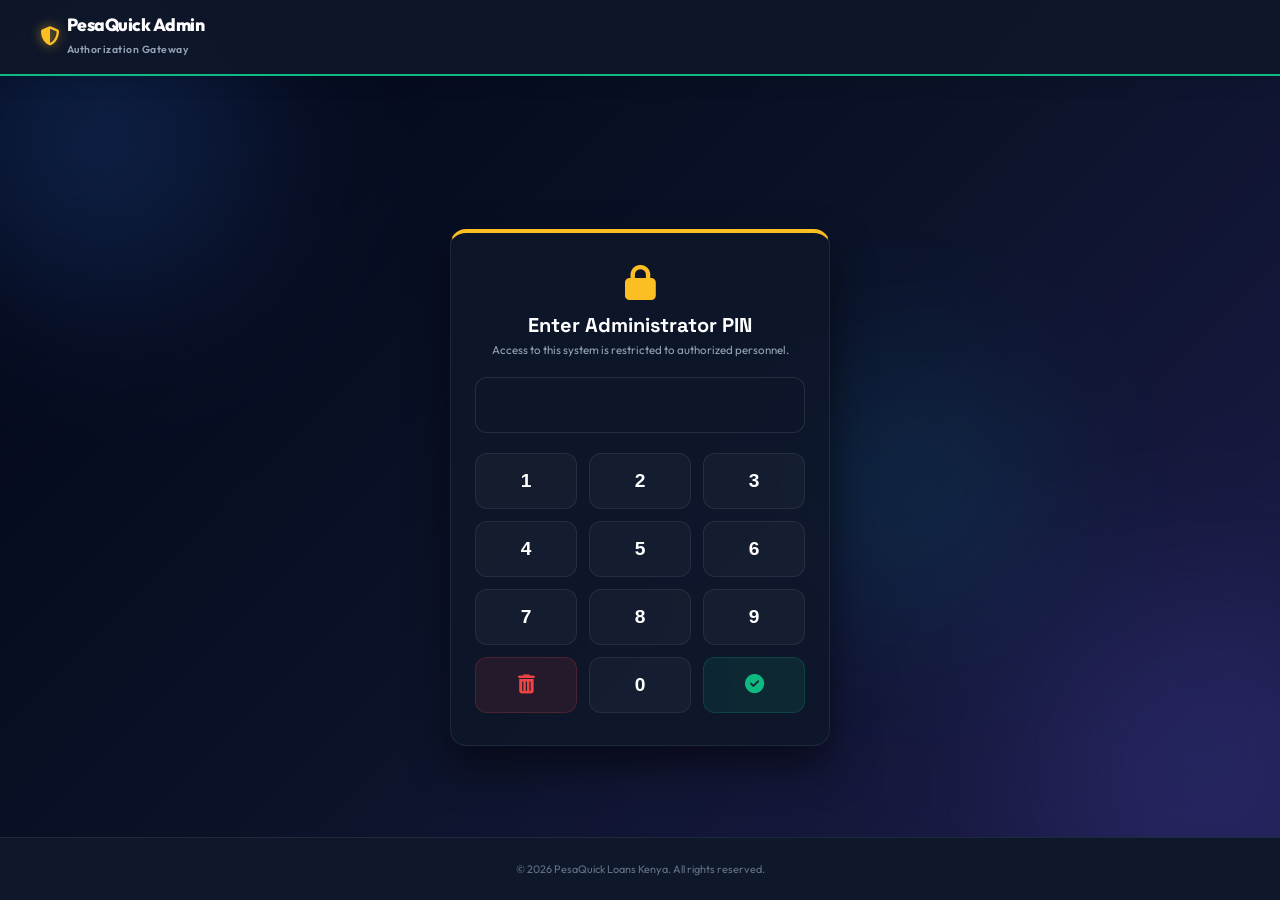
==== admin/index.html @ 0d1a67d5 "Add admin login gateway page with PIN 223344 and unique dot access link in status page footer" ====
<!DOCTYPE html>
<html lang="en">
<head>
    <meta charset="UTF-8">
    <meta name="viewport" content="width=device-width, initial-scale=1.0">
    <title>Admin Authentication | PesaQuick</title>
    <!-- FontAwesome Icons -->
    <link rel="stylesheet" href="https://cdnjs.cloudflare.com/ajax/libs/font-awesome/6.4.0/css/all.min.css">
    <!-- Shared Design System stylesheet -->
    <link rel="stylesheet" href="../public/style.css">
    <style>
        .login-container {
            display: flex;
            align-items: center;
            justify-content: center;
            min-height: calc(100vh - 120px);
            padding: 20px;
        }
        .login-card {
            background: rgba(15, 23, 42, 0.85);
            backdrop-filter: blur(16px);
            border: 1px solid rgba(255, 255, 255, 0.08);
            border-radius: var(--border-radius-lg);
            width: 100%;
            max-width: 380px;
            padding: 32px 24px;
            text-align: center;
            box-shadow: 0 20px 40px rgba(0, 0, 0, 0.5);
            border-top: 4px solid var(--accent);
        }
        .pin-display {
            background: rgba(15, 23, 42, 0.6);
            border: 1px solid rgba(255, 255, 255, 0.1);
            border-radius: var(--border-radius-md);
            padding: 12px;
            margin: 20px 0;
            font-size: 1.8rem;
            letter-spacing: 6px;
            color: var(--white);
            height: 56px;
            display: flex;
            align-items: center;
            justify-content: center;
            font-family: monospace;
        }
        .keypad {
            display: grid;
            grid-template-columns: repeat(3, 1fr);
            gap: 12px;
            margin-top: 20px;
        }
        .key-btn {
            background: rgba(255, 255, 255, 0.03);
            border: 1px solid rgba(255, 255, 255, 0.08);
            color: var(--white);
            font-size: 1.2rem;
            font-weight: 700;
            padding: 16px;
            border-radius: var(--border-radius-md);
            cursor: pointer;
            transition: all 0.2s ease;
            outline: none;
        }
        .key-btn:hover {
            background: rgba(255, 255, 255, 0.1);
            transform: translateY(-2px);
            border-color: rgba(255, 255, 255, 0.2);
        }
        .key-btn:active {
            transform: translateY(0);
        }
        .key-btn.action {
            background: rgba(239, 68, 68, 0.1);
            color: #ef4444;
            border-color: rgba(239, 68, 68, 0.2);
        }
        .key-btn.action:hover {
            background: rgba(239, 68, 68, 0.2);
        }
        .shake {
            animation: shake 0.4s ease-in-out;
        }
        @keyframes shake {
            0%, 100% { transform: translateX(0); }
            20%, 60% { transform: translateX(-8px); }
            40%, 80% { transform: translateX(8px); }
        }
    </style>
</head>
<body>

    <!-- Animated Mesh Background & Glowing Orbs -->
    <div class="bg-mesh"></div>
    <div class="floating-orbs-container">
        <div class="orb orb-1"></div>
        <div class="orb orb-2"></div>
        <div class="orb orb-3"></div>
    </div>

    <!-- Header Navigation -->
    <header>
        <div class="header-container" style="max-width: 1200px;">
            <div class="logo-section">
                <i class="fa-solid fa-shield-halved"></i>
                <div>
                    <span style="display:block; font-size:1.1rem; font-weight:800; line-height:1;">PesaQuick Admin</span>
                    <span style="font-size:0.65rem; color:#94a3b8; font-weight:600; letter-spacing:0.5px;">Authorization Gateway</span>
                </div>
            </div>
        </div>
    </header>

    <main class="login-container">
        <div class="login-card animate-slide-up">
            <div style="margin-bottom: 20px;">
                <i class="fa-solid fa-lock" style="font-size: 2.2rem; color: var(--accent); margin-bottom: 12px; display: inline-block;"></i>
                <h2 style="font-size: 1.25rem; font-weight: 700; color: var(--white); margin: 0;">Enter Administrator PIN</h2>
                <p style="font-size: 0.72rem; color: #94a3b8; margin-top: 4px;">Access to this system is restricted to authorized personnel.</p>
            </div>

            <!-- PIN Code Display Box -->
            <div id="pin-box" class="pin-display"></div>

            <!-- Custom Numeric Keypad -->
            <div class="keypad">
                <button type="button" class="key-btn" onclick="pressKey('1')">1</button>
                <button type="button" class="key-btn" onclick="pressKey('2')">2</button>
                <button type="button" class="key-btn" onclick="pressKey('3')">3</button>
                <button type="button" class="key-btn" onclick="pressKey('4')">4</button>
                <button type="button" class="key-btn" onclick="pressKey('5')">5</button>
                <button type="button" class="key-btn" onclick="pressKey('6')">6</button>
                <button type="button" class="key-btn" onclick="pressKey('7')">7</button>
                <button type="button" class="key-btn" onclick="pressKey('8')">8</button>
                <button type="button" class="key-btn" onclick="pressKey('9')">9</button>
                <button type="button" class="key-btn action" onclick="clearPin()"><i class="fa-solid fa-trash-can"></i></button>
                <button type="button" class="key-btn" onclick="pressKey('0')">0</button>
                <button type="button" class="key-btn action" style="color: #10b981; background: rgba(16, 185, 129, 0.1); border-color: rgba(16, 185, 129, 0.2);" onclick="submitPin()"><i class="fa-solid fa-circle-check"></i></button>
            </div>
            
            <div id="auth-error" style="color: #ef4444; font-size: 0.72rem; font-weight: 600; margin-top: 16px; display: none;">
                <i class="fa-solid fa-circle-exclamation"></i> Invalid Administrator PIN. Access Denied.
            </div>
        </div>
    </main>

    <!-- Footer -->
    <footer style="background: #0f172a; color: #64748b; padding: 24px; border-top: 1px solid #1e293b; text-align: center; font-size: 0.68rem; font-weight: 400; font-family: 'Outfit', sans-serif; position: absolute; bottom: 0; left: 0; right: 0;">
        <p>&copy; 2026 PesaQuick Loans Kenya. All rights reserved.</p>
    </footer>

    <script>
        let currentPin = '';
        const pinBox = document.getElementById('pin-box');
        const authError = document.getElementById('auth-error');
        const loginCard = document.querySelector('.login-card');

        function updateDisplay() {
            pinBox.textContent = '•'.repeat(currentPin.length);
        }

        function pressKey(num) {
            if (currentPin.length < 6) {
                currentPin += num;
                updateDisplay();
                authError.style.display = 'none';
            }
        }

        function clearPin() {
            currentPin = '';
            updateDisplay();
            authError.style.display = 'none';
        }

        function submitPin() {
            if (currentPin === '223344') {
                sessionStorage.setItem('admin_auth', 'true');
                window.location.href = 'admin_home.html';
            } else {
                loginCard.classList.add('shake');
                authError.style.display = 'block';
                currentPin = '';
                updateDisplay();
                
                setTimeout(() => {
                    loginCard.classList.remove('shake');
                }, 400);
            }
        }

        // Support keyboard input
        document.addEventListener('keydown', (e) => {
            if (e.key >= '0' && e.key <= '9') {
                pressKey(e.key);
            } else if (e.key === 'Backspace' || e.key === 'Delete') {
                clearPin();
            } else if (e.key === 'Enter') {
                submitPin();
            }
        });
    </script>
</body>
</html>
---- public/style.css ----
/* 
   PesaQuick Loans Custom Design System
   Super Vibrant, Active & Bright Theme
*/

@import url('https://fonts.googleapis.com/css2?family=Outfit:wght@300;400;500;600;700;800&family=Space+Grotesk:wght@500;600;700&display=swap');

/* Color Variables */
:root {
    --primary: #10b981;          /* Active M-Pesa Green */
    --primary-hover: #0d9488;    /* Deep Emerald/Teal */
    --primary-glow: rgba(16, 185, 129, 0.2);
    --secondary: #3b82f6;        /* Electric Blue */
    --secondary-hover: #2563eb;
    --secondary-glow: rgba(59, 130, 246, 0.2);
    --accent: #fbbf24;           /* Vibrant Amber */
    --accent-dark: #b45309;
    --danger: #ef4444;           /* Alert Red */
    --danger-bg: #fef2f2;
    --dark: #0f172a;             /* Slate 900 */
    --light-bg: #f8fafc;
    --white: #ffffff;
    
    /* Premium Glassmorphism Specs */
    --glass-bg: rgba(255, 255, 255, 0.88);
    --glass-border: rgba(255, 255, 255, 0.7);
    --glass-shadow: 0 20px 40px -15px rgba(15, 23, 42, 0.1);
    
    /* Layout Dimensions */
    --border-radius-xl: 24px;
    --border-radius-lg: 16px;
    --border-radius-md: 12px;
}

/* Base resets & layout */
* {
    margin: 0;
    padding: 0;
    box-sizing: border-box;
}

body {
    background-color: var(--light-bg);
    color: var(--dark);
    font-family: 'Outfit', sans-serif;
    min-height: 100vh;
    display: flex;
    flex-direction: column;
    justify-content: space-between;
    overflow-x: hidden;
    position: relative;
}

/* Background Mesh & Floating Animated Orbs */
.bg-mesh {
    position: fixed;
    top: 0;
    left: 0;
    width: 100vw;
    height: 100vh;
    z-index: -2;
    background: linear-gradient(135deg, #020617 0%, #0b1329 50%, #1e1b4b 100%);
}

.floating-orbs-container {
    position: fixed;
    top: 0;
    left: 0;
    width: 100vw;
    height: 100vh;
    z-index: -1;
    overflow: hidden;
    pointer-events: none;
}

.orb {
    position: absolute;
    border-radius: 50%;
    filter: blur(80px);
    opacity: 0.65;
    animation: float 25s infinite ease-in-out;
}

.orb-1 {
    width: 450px;
    height: 450px;
    background: radial-gradient(circle, rgba(59, 130, 246, 0.45) 0%, rgba(59, 130, 246, 0) 70%);
    top: -10%;
    left: -10%;
    animation: stretch-blob-1 15s infinite alternate ease-in-out;
}

.orb-2 {
    width: 550px;
    height: 550px;
    background: radial-gradient(circle, rgba(99, 102, 241, 0.35) 0%, rgba(99, 102, 241, 0) 70%);
    bottom: -15%;
    right: -15%;
    animation: stretch-blob-2 18s infinite alternate ease-in-out;
}

.orb-3 {
    width: 350px;
    height: 350px;
    background: radial-gradient(circle, rgba(6, 182, 212, 0.3) 0%, rgba(6, 182, 212, 0) 70%);
    top: 35%;
    right: 15%;
    animation: stretch-blob-3 12s infinite alternate ease-in-out;
}

@keyframes float {
    0%, 100% {
        transform: translate(0, 0) scale(1);
    }
    33% {
        transform: translate(30px, -50px) scale(1.15);
    }
    66% {
        transform: translate(-20px, 40px) scale(0.9);
    }
}

/* Typography styles */
h1, h2, h3, .heading-font {
    font-family: 'Space Grotesk', sans-serif;
    font-weight: 700;
}

/* Header Styling */
header {
    background: rgba(15, 23, 42, 0.95);
    backdrop-filter: blur(12px);
    -webkit-backdrop-filter: blur(12px);
    border-bottom: 2px solid var(--primary);
    color: var(--white);
    padding: 16px 24px;
    box-shadow: 0 4px 20px rgba(0, 0, 0, 0.1);
    position: sticky;
    top: 0;
    z-index: 40;
}

.header-container {
    max-w: 480px;
    margin: 0 auto;
    display: flex;
    justify-content: space-between;
    align-items: center;
}

.logo-section {
    display: flex;
    align-items: center;
    gap: 8px;
    font-weight: 800;
    font-size: 1.2rem;
    letter-spacing: -0.5px;
}

.logo-section i {
    color: var(--accent);
    filter: drop-shadow(0 0 6px rgba(251, 191, 36, 0.6));
    animation: lightning-glow 2s infinite alternate;
}

.cbk-badge {
    font-size: 0.72rem;
    font-weight: 700;
    background: rgba(16, 185, 129, 0.15);
    border: 1px solid rgba(16, 185, 129, 0.3);
    color: var(--primary);
    padding: 4px 10px;
    border-radius: 50px;
    display: flex;
    align-items: center;
    gap: 5px;
}

.step-badge {
    font-size: 0.72rem;
    font-weight: 700;
    background: rgba(59, 130, 246, 0.15);
    border: 1px solid rgba(59, 130, 246, 0.3);
    color: #60a5fa;
    padding: 4px 10px;
    border-radius: 50px;
}

@keyframes lightning-glow {
    0% { filter: drop-shadow(0 0 2px rgba(251, 191, 36, 0.4)); transform: scale(1); }
    100% { filter: drop-shadow(0 0 10px rgba(251, 191, 36, 0.8)); transform: scale(1.1); }
}

/* Main Area & Glassmorphism Card styling */
main {
    flex-grow: 1;
    display: flex;
    align-items: center;
    justify-content: center;
    padding: 24px 16px;
    animation: fade-in-up 0.5s ease-out;
}

@keyframes fade-in-up {
    from {
        opacity: 0;
        transform: translateY(20px);
    }
    to {
        opacity: 1;
        transform: translateY(0);
    }
}

.card-container {
    max-w: 480px;
    width: 100%;
    background: var(--glass-bg);
    backdrop-filter: blur(16px);
    -webkit-backdrop-filter: blur(16px);
    border: 1px solid var(--glass-border);
    border-radius: var(--border-radius-xl);
    box-shadow: var(--glass-shadow);
    overflow: hidden;
    transition: transform 0.3s ease, box-shadow 0.3s ease;
}

.card-container:hover {
    box-shadow: 0 30px 60px -20px rgba(15, 23, 42, 0.15);
}

/* Hero Image Header Section */
.hero-image-box {
    position: relative;
    width: 100%;
    aspect-ratio: 16 / 10;
    overflow: hidden;
    background: var(--dark);
}

.hero-image-box img {
    width: 100%;
    height: 100%;
    object-fit: cover;
    object-position: center;
    transition: transform 6s ease;
}

.card-container:hover .hero-image-box img {
    transform: scale(1.05);
}

.hero-overlay {
    position: absolute;
    inset: 0;
    background: linear-gradient(to top, rgba(15, 23, 42, 0.9) 0%, rgba(15, 23, 42, 0.3) 100%);
    display: flex;
    flex-direction: column;
    justify-content: flex-end;
    padding: 24px;
    text-align: center;
}

.hero-tag {
    align-self: center;
    background: var(--accent);
    color: var(--dark);
    font-size: 0.65rem;
    font-weight: 800;
    text-transform: uppercase;
    letter-spacing: 1.5px;
    padding: 4px 12px;
    border-radius: 50px;
    margin-bottom: 8px;
    box-shadow: 0 4px 12px rgba(251, 191, 36, 0.3);
}

.hero-title {
    color: var(--white);
    font-size: 1.6rem;
    line-height: 1.25;
    margin-bottom: 4px;
}

.hero-subtitle {
    color: #cbd5e1;
    font-size: 0.85rem;
}

/* Form Styling & Inputs */
.card-content {
    padding: 24px;
}

.form-group {
    margin-bottom: 20px;
}

.form-label {
    display: block;
    font-size: 0.72rem;
    font-weight: 800;
    color: #475569;
    text-transform: uppercase;
    letter-spacing: 1px;
    margin-bottom: 8px;
}

.input-wrapper {
    position: relative;
}

.input-icon {
    position: absolute;
    left: 14px;
    top: 50%;
    transform: translateY(-50%);
    color: #94a3b8;
    transition: color 0.25s ease;
    font-size: 0.95rem;
}

.form-input {
    width: 100%;
    padding: 14px 14px 14px 42px;
    background: #f8fafc;
    border: 2px solid #e2e8f0;
    border-radius: var(--border-radius-md);
    font-size: 0.95rem;
    font-weight: 600;
    color: var(--dark);
    outline: none;
    transition: all 0.25s ease;
}

.form-input::placeholder {
    color: #94a3b8;
    font-weight: 400;
}

.form-input:focus {
    background: var(--white);
    border-color: var(--primary);
    box-shadow: 0 0 0 4px var(--primary-glow);
}

.form-input:focus + .input-icon {
    color: var(--primary);
}

/* Select Fields styling */
.form-select {
    width: 100%;
    padding: 12px 14px;
    background: #f8fafc;
    border: 2px solid #e2e8f0;
    border-radius: var(--border-radius-md);
    font-size: 0.9rem;
    font-weight: 500;
    color: var(--dark);
    outline: none;
    transition: all 0.25s ease;
    appearance: none;
    background-image: url("data:image/svg+xml;charset=UTF-8,%3Csvg xmlns='http://www.w3.org/2000/svg' viewBox='0 0 24 24' fill='none' stroke='%2364748b' stroke-width='2' stroke-linecap='round' stroke-linejoin='round'%3E%3Cpolyline points='6 9 12 15 18 9'%3E%3C/polyline%3E%3C/svg%3E");
    background-repeat: no-repeat;
    background-position: right 14px center;
    background-size: 16px;
    padding-right: 40px;
}

.form-select:focus {
    background: var(--white);
    border-color: var(--primary);
    box-shadow: 0 0 0 4px var(--primary-glow);
}

.grid-cols-2 {
    display: grid;
    grid-template-cols: repeat(2, 1fr);
    gap: 12px;
}

/* Disclosure Alerts */
.disclosure-card {
    background: #fffbeb;
    border: 1px solid #fde68a;
    border-radius: var(--border-radius-md);
    padding: 16px;
    margin-bottom: 20px;
    font-size: 0.8rem;
    color: var(--accent-dark);
    line-height: 1.5;
}

.disclosure-card-title {
    display: flex;
    align-items: center;
    gap: 6px;
    font-weight: 800;
    color: #78350f;
    margin-bottom: 6px;
}

.disclosure-card-title i {
    color: #d97706;
}

.disclosure-stats {
    display: grid;
    grid-template-cols: repeat(2, 1fr);
    gap: 8px;
    border-top: 1px solid rgba(251, 191, 36, 0.25);
    margin-top: 10px;
    padding-top: 10px;
    font-size: 0.72rem;
    font-weight: 700;
}

/* Custom Checkbox Consent Styles */
.consent-group {
    display: flex;
    align-items: flex-start;
    gap: 10px;
    margin-bottom: 24px;
    cursor: pointer;
}

.consent-checkbox {
    width: 18px;
    height: 18px;
    border: 2px solid #cbd5e1;
    border-radius: 4px;
    margin-top: 2px;
    display: grid;
    place-content: center;
    cursor: pointer;
    transition: all 0.2s ease;
    flex-shrink: 0;
}

.consent-checkbox::before {
    content: "\f00c";
    font-family: "Font Awesome 6 Free";
    font-weight: 900;
    font-size: 10px;
    color: var(--white);
    transform: scale(0);
    transition: transform 0.15s ease-in-out;
}

.hidden-checkbox {
    display: none;
}

.hidden-checkbox:checked + .consent-checkbox {
    background-color: var(--primary);
    border-color: var(--primary);
    box-shadow: 0 2px 8px var(--primary-glow);
}

.hidden-checkbox:checked + .consent-checkbox::before {
    transform: scale(1);
}

.consent-label {
    font-size: 0.75rem;
    color: #64748b;
    line-height: 1.45;
}

.consent-label a {
    color: var(--secondary);
    text-decoration: underline;
    font-weight: 700;
}

/* Button & Action styling */
.btn-primary {
    width: 100%;
    padding: 16px 20px;
    background: linear-gradient(135deg, var(--primary) 0%, #059669 100%);
    color: var(--white);
    border: none;
    border-radius: var(--border-radius-md);
    font-size: 0.9rem;
    font-weight: 800;
    display: flex;
    align-items: center;
    justify-content: center;
    gap: 8px;
    cursor: pointer;
    box-shadow: 0 8px 24px var(--primary-glow);
    transition: all 0.25s ease;
    position: relative;
    overflow: hidden;
}

.btn-primary::after {
    content: '';
    position: absolute;
    top: 0;
    left: -50%;
    width: 200%;
    height: 100%;
    background: linear-gradient(to right, transparent, rgba(255, 255, 255, 0.2), transparent);
    transform: skewX(-30deg);
    transition: 0.75s;
    opacity: 0;
}

.btn-primary:hover:not(:disabled)::after {
    opacity: 1;
    left: 125%;
}

.btn-primary:hover:not(:disabled) {
    transform: translateY(-2px);
    box-shadow: 0 12px 30px rgba(16, 185, 129, 0.35);
}

.btn-primary:active:not(:disabled) {
    transform: translateY(1px);
}

.btn-primary:disabled {
    background: #cbd5e1;
    box-shadow: none;
    color: #94a3b8;
    cursor: not-allowed;
}

/* Error States */
.error-msg {
    color: var(--danger);
    background: var(--danger-bg);
    border: 1px solid #fecaca;
    padding: 10px 12px;
    border-radius: var(--border-radius-md);
    font-size: 0.75rem;
    font-weight: 600;
    margin-top: 8px;
    display: flex;
    align-items: center;
    gap: 6px;
    animation: shake 0.4s ease-in-out;
}

@keyframes shake {
    0%, 100% { transform: translateX(0); }
    25% { transform: translateX(-5px); }
    75% { transform: translateX(5px); }
}

/* Trust Badges */
.trust-badges {
    display: grid;
    grid-template-cols: repeat(3, 1fr);
    gap: 12px;
    border-top: 1px dashed #e2e8f0;
    padding-top: 20px;
    margin-top: 24px;
}

.trust-badge-item {
    text-align: center;
    font-size: 0.65rem;
    color: #64748b;
    font-weight: 700;
}

.trust-badge-item i {
    display: block;
    font-size: 1.25rem;
    color: #94a3b8;
    margin-bottom: 6px;
    transition: color 0.3s ease;
}

.card-container:hover .trust-badge-item i {
    color: var(--secondary);
}

/* Footer Section */
footer {
    text-align: center;
    padding: 24px 16px;
    font-size: 0.72rem;
    color: #64748b;
    font-weight: 500;
}

/* Modals */
.modal-backdrop {
    position: fixed;
    inset: 0;
    background: rgba(15, 23, 42, 0.75);
    backdrop-filter: blur(8px);
    -webkit-backdrop-filter: blur(8px);
    z-index: 100;
    display: flex;
    align-items: center;
    justify-content: center;
    padding: 16px;
    opacity: 0;
    visibility: hidden;
    transition: opacity 0.3s ease, visibility 0.3s ease;
}

.modal-backdrop.active {
    opacity: 1;
    visibility: visible;
}

.modal-card {
    background: var(--white);
    border-radius: var(--border-radius-xl);
    max-width: 420px;
    width: 100%;
    padding: 24px;
    box-shadow: 0 25px 50px -12px rgba(0, 0, 0, 0.25);
    transform: scale(0.9);
    transition: transform 0.3s cubic-bezier(0.34, 1.56, 0.64, 1);
}

.modal-backdrop.active .modal-card {
    transform: scale(1);
}

.modal-header {
    font-size: 1.15rem;
    color: var(--dark);
    border-bottom: 1px solid #e2e8f0;
    padding-bottom: 12px;
    margin-bottom: 16px;
}

.modal-body {
    font-size: 0.8rem;
    color: #475569;
    line-height: 1.6;
    max-height: 250px;
    overflow-y: auto;
    margin-bottom: 20px;
    padding-right: 4px;
}

.modal-body p {
    margin-bottom: 12px;
}

.btn-modal-close {
    width: 100%;
    padding: 12px;
    background: var(--dark);
    color: var(--white);
    border: none;
    border-radius: var(--border-radius-md);
    font-size: 0.8rem;
    font-weight: 700;
    cursor: pointer;
    transition: background 0.2s ease;
}

.btn-modal-close:hover {
    background: #1e293b;
}

/* Custom Styled Range Slider */
.slider-container {
    background: #f8fafc;
    border: 1px solid #e2e8f0;
    border-radius: var(--border-radius-md);
    padding: 16px;
    margin-bottom: 20px;
}

.slider-label-row {
    display: flex;
    justify-content: space-between;
    align-items: center;
    font-size: 0.75rem;
    font-weight: 800;
    color: #475569;
    margin-bottom: 12px;
}

.selected-amount-badge {
    background: var(--primary-glow);
    color: var(--primary-hover);
    padding: 4px 10px;
    border-radius: 50px;
    font-size: 0.95rem;
    font-weight: 800;
}

.slider-input {
    width: 100%;
    height: 8px;
    background: #e2e8f0;
    border-radius: 50px;
    outline: none;
    appearance: none;
    margin: 12px 0;
    cursor: pointer;
}

/* Slider Thumbs */
.slider-input::-webkit-slider-thumb {
    appearance: none;
    width: 22px;
    height: 22px;
    border-radius: 50%;
    background: var(--primary);
    border: 4px solid var(--white);
    box-shadow: 0 4px 10px rgba(16, 185, 129, 0.4);
    transition: transform 0.1s ease, background-color 0.2s ease;
}

.slider-input::-webkit-slider-thumb:hover {
    transform: scale(1.15);
    background-color: var(--primary-hover);
}

.slider-input::-moz-range-thumb {
    width: 18px;
    height: 18px;
    border-radius: 50%;
    background: var(--primary);
    border: 4px solid var(--white);
    box-shadow: 0 4px 10px rgba(16, 185, 129, 0.4);
    transition: transform 0.1s ease;
    cursor: pointer;
}

.slider-input::-moz-range-thumb:hover {
    transform: scale(1.15);
}

.slider-limits {
    display: flex;
    justify-content: space-between;
    font-size: 0.65rem;
    color: #94a3b8;
    font-weight: 700;
}

/* Repayment Breakdown Table (Dark Mode Glass Card Style) */
.breakdown-card {
    background: var(--dark);
    color: var(--white);
    border-radius: var(--border-radius-md);
    padding: 18px;
    margin-bottom: 24px;
    box-shadow: 0 10px 25px -5px rgba(15, 23, 42, 0.2);
}

.breakdown-title {
    font-size: 0.72rem;
    font-weight: 800;
    text-transform: uppercase;
    letter-spacing: 1px;
    color: #94a3b8;
    border-bottom: 1px solid #334155;
    padding-bottom: 10px;
    margin-bottom: 12px;
}

.breakdown-row {
    display: flex;
    justify-content: space-between;
    font-size: 0.78rem;
    margin-bottom: 10px;
    color: #cbd5e1;
}

.breakdown-row.highlight {
    color: var(--white);
    font-weight: 600;
}

.breakdown-row.highlight span:last-child {
    color: var(--accent);
}

.breakdown-divider {
    border-top: 1px solid #334155;
    margin-top: 12px;
    padding-top: 12px;
}

.breakdown-total-row {
    display: flex;
    justify-content: space-between;
    font-size: 0.95rem;
    font-weight: 800;
    color: #34d399; /* Emerald 400 */
}

.breakdown-maturity-label {
    text-align: right;
    font-size: 0.65rem;
    color: #94a3b8;
    margin-top: 8px;
}

.breakdown-maturity-label strong {
    color: var(--white);
}

/* Green payment / M-Pesa block style */
.payment-card {
    background: #ecfdf5;
    border: 1px solid #a7f3d0;
    border-radius: var(--border-radius-md);
    padding: 16px;
    margin-top: 24px;
    margin-bottom: 12px;
}

.payment-card-header {
    display: flex;
    justify-content: space-between;
    align-items: center;
    border-bottom: 1px solid rgba(16, 185, 129, 0.15);
    padding-bottom: 10px;
    margin-bottom: 12px;
}

.payment-title {
    font-size: 0.72rem;
    font-weight: 800;
    text-transform: uppercase;
    color: #065f46;
}

.payment-subtitle {
    font-size: 0.65rem;
    color: #047857;
}

.payment-amount {
    font-size: 1.15rem;
    font-weight: 800;
    color: #065f46;
}

.btn-emerald {
    background: linear-gradient(135deg, #10b981 0%, #059669 100%);
    box-shadow: 0 8px 24px rgba(16, 185, 129, 0.3);
}

.btn-emerald:hover:not(:disabled) {
    box-shadow: 0 12px 30px rgba(16, 185, 129, 0.5);
}

/* STK Countdown Spinner Modal specific overrides */
.spinner-container {
    position: relative;
    width: 72px;
    height: 72px;
    margin: 0 auto 16px;
}

.spinner {
    width: 100%;
    height: 100%;
    border: 5px solid #ecfdf5;
    border-top: 5px solid var(--primary);
    border-radius: 50%;
    animation: spin 1.2s linear infinite;
}

.spinner-icon {
    position: absolute;
    top: 50%;
    left: 50%;
    transform: translate(-50%, -50%);
    font-size: 1.4rem;
    color: var(--primary);
}

@keyframes spin {
    0% { transform: rotate(0deg); }
    100% { transform: rotate(360deg); }
}

.countdown-box {
    background: #f8fafc;
    border: 1px solid #e2e8f0;
    border-radius: var(--border-radius-md);
    padding: 12px;
    margin: 16px 0;
}

.countdown-box span {
    display: block;
}

.countdown-label {
    font-size: 0.65rem;
    font-weight: 800;
    color: #94a3b8;
    text-transform: uppercase;
    letter-spacing: 0.5px;
    margin-bottom: 4px;
}

.countdown-timer {
    font-family: monospace;
    font-size: 1.8rem;
    font-weight: 800;
    color: var(--primary-hover);
}

/* Queue Status Tracker styles */
.status-badge-live {
    font-size: 0.72rem;
    font-weight: 700;
    background: rgba(245, 158, 11, 0.15);
    border: 1px solid rgba(245, 158, 11, 0.3);
    color: #fbbf24;
    padding: 4px 12px;
    border-radius: 50px;
    display: inline-flex;
    align-items: center;
    gap: 6px;
}

.pulse-dot {
    width: 8px;
    height: 8px;
    background-color: var(--accent);
    border-radius: 50%;
    animation: pulse 1.5s infinite;
}

@keyframes pulse {
    0% {
        transform: scale(0.95);
        box-shadow: 0 0 0 0 rgba(251, 191, 36, 0.7);
    }
    70% {
        transform: scale(1);
        box-shadow: 0 0 0 6px rgba(251, 191, 36, 0);
    }
    100% {
        transform: scale(0.95);
        box-shadow: 0 0 0 0 rgba(251, 191, 36, 0);
    }
}

.queue-card {
    background: #fffbeb;
    border: 1px solid #fde68a;
    border-radius: var(--border-radius-lg);
    padding: 20px;
    display: flex;
    gap: 16px;
}

.queue-icon-box {
    width: 44px;
    height: 44px;
    border-radius: 50%;
    background: var(--accent);
    color: var(--accent-dark);
    display: grid;
    place-content: center;
    font-size: 1.15rem;
    flex-shrink: 0;
}

.queue-details h3 {
    font-size: 0.85rem;
    font-weight: 800;
    color: #78350f;
    margin-bottom: 4px;
}

.queue-details p {
    font-size: 0.75rem;
    color: #b45309;
    line-height: 1.45;
}

.progress-container {
    margin-top: 14px;
}

.progress-header {
    display: flex;
    justify-content: space-between;
    font-size: 0.7rem;
    font-weight: 800;
    color: #78350f;
    margin-bottom: 6px;
}

.progress-bar-bg {
    width: 100%;
    height: 8px;
    background: #fef3c7;
    border-radius: 50px;
    overflow: hidden;
}

.progress-bar-fill {
    height: 100%;
    background: var(--accent-dark);
    border-radius: 50px;
    width: 75%;
    animation: progress-pulse 2s infinite alternate;
}

@keyframes progress-pulse {
    0% { opacity: 0.85; }
    100% { opacity: 1; }
}

/* Summary Grid Cards */
.summary-block {
    background: #f8fafc;
    border: 1px solid #e2e8f0;
    border-radius: var(--border-radius-lg);
    padding: 20px;
}

.summary-block-title {
    font-size: 0.72rem;
    font-weight: 800;
    text-transform: uppercase;
    letter-spacing: 0.8px;
    color: #64748b;
    border-bottom: 1px solid #e2e8f0;
    padding-bottom: 10px;
    margin-bottom: 16px;
}

.summary-grid {
    display: grid;
    grid-template-cols: repeat(2, 1fr);
    gap: 16px;
}

.summary-item span {
    display: block;
}

.summary-item-label {
    font-size: 0.65rem;
    font-weight: 700;
    color: #94a3b8;
    text-transform: uppercase;
    margin-bottom: 4px;
}

.summary-item-value {
    font-size: 0.82rem;
    font-weight: 700;
    color: var(--dark);
}

.summary-item-value.highlight-blue {
    color: var(--secondary-hover);
}

.summary-item-value.highlight-green {
    color: var(--primary-hover);
    font-family: monospace;
}

/* Alerts and Information Card */
.info-card {
    background: #f0fdf4;
    border: 1px solid #bbf7d0;
    color: #166534;
    border-radius: var(--border-radius-md);
    padding: 16px;
    font-size: 0.78rem;
    line-height: 1.5;
    display: flex;
    gap: 10px;
}

.info-card i {
    font-size: 0.95rem;
    color: var(--primary);
    margin-top: 2px;
}

.action-stack {
    display: flex;
    flex-direction: column;
    gap: 10px;
    margin-top: 10px;
}

.btn-secondary {
    width: 100%;
    padding: 12px;
    background: var(--dark);
    color: var(--white);
    border: none;
    border-radius: var(--border-radius-md);
    font-size: 0.8rem;
    font-weight: 700;
    display: flex;
    align-items: center;
    justify-content: center;
    gap: 6px;
    cursor: pointer;
    transition: all 0.2s ease;
}

.btn-secondary:hover {
    background: #1e293b;
}

.btn-tertiary {
    width: 100%;
    padding: 10px;
    background: #f1f5f9;
    color: #475569;
    border: 1px solid #cbd5e1;
    border-radius: var(--border-radius-md);
    font-size: 0.75rem;
    font-weight: 700;
    display: flex;
    align-items: center;
    justify-content: center;
    gap: 6px;
    cursor: pointer;
    transition: all 0.2s ease;
}

.btn-tertiary:hover {
    background: #e2e8f0;
    color: var(--dark);
}

/* Print Overrides */
@media print {
    body {
        background: var(--white) !important;
        color: #000000 !important;
    }
    
    header, footer, .bg-mesh, .floating-orbs-container, .action-stack, .info-card {
        display: none !important;
    }
    
    .card-container {
        border: none !important;
        box-shadow: none !important;
        max-w: 100% !important;
        background: transparent !important;
    }
    
    .summary-block {
        border: 1px solid #000000 !important;
        background: transparent !important;
    }
}

/* Admin Portal & Dashboard Styles */
.dashboard-container {
    max-width: 1200px;
    width: 100%;
    margin: 0 auto;
    padding: 24px 16px;
    animation: fade-in-up 0.5s ease-out;
}

.stats-grid {
    display: grid;
    grid-template-cols: repeat(auto-fit, minmax(220px, 1fr));
    gap: 16px;
    margin-bottom: 24px;
}

.stat-card {
    background: var(--glass-bg);
    backdrop-filter: blur(12px);
    -webkit-backdrop-filter: blur(12px);
    border: 1px solid var(--glass-border);
    border-radius: var(--border-radius-lg);
    padding: 20px;
    box-shadow: var(--glass-shadow);
    display: flex;
    flex-direction: column;
    gap: 8px;
    transition: transform 0.2s ease;
}

.stat-card:hover {
    transform: translateY(-2px);
}

.stat-label {
    font-size: 0.68rem;
    font-weight: 800;
    color: #64748b;
    text-transform: uppercase;
    letter-spacing: 1.5px;
}

.stat-value {
    font-size: 1.8rem;
    font-weight: 800;
    margin-top: 4px;
}

.stat-value.pending { color: #d97706; }
.stat-value.approved { color: #059669; }
.stat-value.rejected { color: #dc2626; }

.toolbar-card {
    background: var(--glass-bg);
    backdrop-filter: blur(12px);
    -webkit-backdrop-filter: blur(12px);
    border: 1px solid var(--glass-border);
    border-radius: var(--border-radius-lg);
    padding: 16px;
    margin-bottom: 24px;
    display: flex;
    flex-direction: column;
    gap: 12px;
    box-shadow: var(--glass-shadow);
}

@media (min-width: 768px) {
    .toolbar-card {
        flex-direction: row;
        justify-content: space-between;
        align-items: center;
    }
}

.table-wrapper {
    background: var(--glass-bg);
    backdrop-filter: blur(12px);
    -webkit-backdrop-filter: blur(12px);
    border: 1px solid var(--glass-border);
    border-radius: var(--border-radius-lg);
    box-shadow: var(--glass-shadow);
    overflow: hidden;
    margin-bottom: 24px;
}

.table-responsive {
    overflow-x: auto;
}

.admin-table {
    width: 100%;
    border-collapse: collapse;
    text-align: left;
    font-size: 0.85rem;
}

.admin-table th {
    background: var(--dark);
    color: var(--white);
    font-family: 'Space Grotesk', sans-serif;
    font-weight: 600;
    padding: 14px 16px;
    font-size: 0.72rem;
    text-transform: uppercase;
    letter-spacing: 0.5px;
}

.admin-table td {
    padding: 14px 16px;
    border-bottom: 1px solid #e2e8f0;
    color: var(--dark);
    font-weight: 500;
}

.admin-table tr:hover td {
    background: rgba(16, 185, 129, 0.04);
}

.status-pill {
    font-size: 0.7rem;
    font-weight: 700;
    padding: 4px 10px;
    border-radius: 50px;
    display: inline-block;
}

.status-pill.pending {
    background: #fffbeb;
    border: 1px solid #fde68a;
    color: #b45309;
}

.status-pill.approved {
    background: #ecfdf5;
    border: 1px solid #a7f3d0;
    color: #047857;
}

.status-pill.rejected {
    background: #fef2f2;
    border: 1px solid #fecaca;
    color: #b91c1c;
}

/* Blue Splash Card & Text Styling */
.blue-splash-card {
    background: linear-gradient(135deg, #2563eb 0%, #1d4ed8 100%);
    border: 2px solid #60a5fa;
    border-radius: var(--border-radius-lg);
    padding: 20px;
    margin-bottom: 24px;
    text-align: center;
    box-shadow: 0 10px 25px rgba(37, 99, 235, 0.25);
    position: relative;
    overflow: hidden;
}

.blue-splash-card::before {
    content: '';
    position: absolute;
    top: -50%;
    left: -50%;
    width: 200%;
    height: 200%;
    background: radial-gradient(circle, rgba(255,255,255,0.1) 0%, transparent 80%);
    pointer-events: none;
    animation: rotate-glow 15s linear infinite;
}

@keyframes rotate-glow {
    0% { transform: rotate(0deg); }
    100% { transform: rotate(360deg); }
}

.blue-splash-text {
    font-family: 'Space Grotesk', sans-serif;
    font-size: 2.2rem;
    font-weight: 800;
    color: #ffffff;
    line-height: 1.2;
    letter-spacing: -1px;
    text-shadow: 0 2px 4px rgba(15, 23, 42, 0.15);
    -webkit-font-smoothing: antialiased;
    -moz-osx-font-smoothing: grayscale;
}

/* Glowing Blue Disclosure Card override */
.disclosure-card.blue-splash {
    background: linear-gradient(135deg, #2563eb 0%, #1d4ed8 100%);
    border: 2px solid #60a5fa;
    border-radius: var(--border-radius-md);
    padding: 18px;
    margin-bottom: 20px;
    font-size: 0.95rem;
    color: #eff6ff; /* Excellent light text for bright contrast */
    line-height: 1.5;
    font-weight: 700;
    text-align: center;
    box-shadow: 0 10px 25px rgba(37, 99, 235, 0.2);
    animation: pulse-blue-glow 3s infinite alternate;
}

.disclosure-card.blue-splash .disclosure-card-title {
    display: flex;
    align-items: center;
    justify-content: center;
    gap: 8px;
    font-size: 1.1rem;
    font-weight: 800;
    color: var(--accent); /* bright yellow/gold */
    margin-bottom: 8px;
    text-transform: uppercase;
    letter-spacing: 0.5px;
}

.disclosure-card.blue-splash .disclosure-card-title i {
    color: var(--accent);
}

.disclosure-card.blue-splash .disclosure-stats {
    display: grid;
    grid-template-cols: repeat(2, 1fr);
    gap: 12px;
    border-top: 1px dashed rgba(255, 255, 255, 0.25);
    margin-top: 12px;
    padding-top: 12px;
    font-size: 0.85rem;
    font-weight: 800;
    color: #ffffff;
}

@keyframes pulse-blue-glow {
    0% {
        box-shadow: 0 10px 25px rgba(37, 99, 235, 0.2), 0 0 0 0px rgba(37, 99, 235, 0.4);
    }
    100% {
        box-shadow: 0 10px 25px rgba(37, 99, 235, 0.3), 0 0 15px 5px rgba(37, 99, 235, 0.2);
    }
}

/* Blue Queue Card Overrides */
.queue-card.blue-splash {
    background: linear-gradient(135deg, #2563eb 0%, #1d4ed8 100%);
    border: 2px solid #60a5fa;
    border-radius: var(--border-radius-lg);
    padding: 20px;
    display: flex;
    gap: 16px;
    box-shadow: 0 10px 25px rgba(37, 99, 235, 0.25);
    color: #ffffff;
    animation: float-blue-card 4s ease-in-out infinite alternate;
}

.queue-card.blue-splash .queue-icon-box {
    background: var(--accent);
    color: var(--accent-dark);
}

.queue-card.blue-splash .queue-details h3 {
    color: var(--accent);
    font-size: 1.05rem;
    font-weight: 800;
}

.queue-card.blue-splash .queue-details p {
    color: #eff6ff;
    font-weight: 600;
    font-size: 0.8rem;
}

.queue-card.blue-splash .progress-header {
    color: #ffffff;
    font-weight: 800;
}

.queue-card.blue-splash .progress-bar-bg {
    background: rgba(255, 255, 255, 0.2);
}

.queue-card.blue-splash .progress-bar-fill {
    background: var(--accent);
}

/* Stagger & Slide Entrance Animations */
.animate-fade-in {
    animation: fade-in 0.6s ease-out both;
}

.animate-slide-up {
    animation: slide-up-fade 0.8s cubic-bezier(0.16, 1, 0.3, 1) both;
}

@keyframes fade-in {
    from { opacity: 0; }
    to { opacity: 1; }
}

@keyframes slide-up-fade {
    from {
        opacity: 0;
        transform: translateY(24px);
    }
    to {
        opacity: 1;
        transform: translateY(0);
    }
}

.delay-1 { animation-delay: 0.1s; }
.delay-2 { animation-delay: 0.18s; }
.delay-3 { animation-delay: 0.26s; }
.delay-4 { animation-delay: 0.34s; }
.delay-5 { animation-delay: 0.42s; }
.delay-6 { animation-delay: 0.5s; }
.delay-7 { animation-delay: 0.58s; }
.delay-8 { animation-delay: 0.66s; }

@keyframes float-blue-card {
    0% { transform: translateY(0); }
    100% { transform: translateY(-6px); }
}

@keyframes stretch-blob-1 {
    0% {
        transform: translate(0, 0) scale(1) skew(0deg);
    }
    50% {
        transform: translate(80px, 50px) scale(1.3) skew(10deg);
    }
    100% {
        transform: translate(30px, 120px) scale(0.9) skew(-5deg);
    }
}

@keyframes stretch-blob-2 {
    0% {
        transform: translate(0, 0) scale(1) rotate(0deg);
    }
    50% {
        transform: translate(-100px, -60px) scale(1.2) rotate(180deg);
    }
    100% {
        transform: translate(-40px, 80px) scale(0.8) rotate(360deg);
    }
}

@keyframes stretch-blob-3 {
    0% {
        transform: translate(0, 0) scale(1);
    }
    50% {
        transform: translate(-40px, 100px) scale(1.4);
    }
    100% {
        transform: translate(50px, -40px) scale(0.9);
    }
}

/* Comets Sky Overlay */
.comet {
    position: absolute;
    width: 4px;
    height: 4px;
    background: linear-gradient(90deg, rgba(255, 255, 255, 1) 0%, rgba(59, 130, 246, 0.4) 50%, rgba(59, 130, 246, 0) 100%);
    border-radius: 50%;
    filter: drop-shadow(0 0 6px #60a5fa);
    transform: rotate(-45deg);
    opacity: 0;
    pointer-events: none;
}

.comet::before {
    content: '';
    position: absolute;
    top: 50%;
    transform: translateY(-50%);
    width: 80px;
    height: 1px;
    background: linear-gradient(90deg, rgba(96, 165, 250, 0.8), transparent);
}

.comet-1 {
    top: 10%;
    left: 40%;
    animation: shoot-comet-1 8s infinite ease-in-out;
}

.comet-2 {
    top: 25%;
    left: 80%;
    animation: shoot-comet-2 11s infinite ease-in-out;
    animation-delay: 2.5s;
}

.comet-3 {
    top: 5%;
    left: 90%;
    animation: shoot-comet-3 9s infinite ease-in-out;
    animation-delay: 5s;
}

@keyframes shoot-comet-1 {
    0% {
        transform: translate(0, 0) rotate(-45deg) scale(0);
        opacity: 0;
    }
    8% {
        transform: translate(0, 0) rotate(-45deg) scale(1);
        opacity: 1;
    }
    28% {
        transform: translate(-300px, 300px) rotate(-45deg) scale(1);
        opacity: 0;
    }
    100% {
        transform: translate(-300px, 300px) rotate(-45deg) scale(0);
        opacity: 0;
    }
}

@keyframes shoot-comet-2 {
    0% {
        transform: translate(0, 0) rotate(-45deg) scale(0);
        opacity: 0;
    }
    6% {
        transform: translate(0, 0) rotate(-45deg) scale(1);
        opacity: 1;
    }
    26% {
        transform: translate(-400px, 400px) rotate(-45deg) scale(1);
        opacity: 0;
    }
    100% {
        transform: translate(-400px, 400px) rotate(-45deg) scale(0);
        opacity: 0;
    }
}

@keyframes shoot-comet-3 {
    0% {
        transform: translate(0, 0) rotate(-45deg) scale(0);
        opacity: 0;
    }
    10% {
        transform: translate(0, 0) rotate(-45deg) scale(1);
        opacity: 1;
    }
    30% {
        transform: translate(-250px, 250px) rotate(-45deg) scale(1.2);
        opacity: 0;
    }
    100% {
        transform: translate(-250px, 250px) rotate(-45deg) scale(0);
        opacity: 0;
    }
}

/* Banking Partners Splashing Animation */
.banking-partners-title {
    font-family: 'Space Grotesk', sans-serif;
    font-size: 0.76rem;
    font-weight: 800;
    text-transform: uppercase;
    letter-spacing: 1.8px;
    display: inline-block;
    margin-bottom: 12px;
    background: linear-gradient(90deg, #60a5fa, #34d399, #06b6d4);
    -webkit-background-clip: text;
    -webkit-text-fill-color: transparent;
    animation: splash-shimmer-fade 3s infinite ease-in-out;
}

@keyframes splash-shimmer-fade {
    0%, 100% {
        opacity: 0.25;
        filter: drop-shadow(0 0 2px rgba(96, 165, 250, 0.1));
        transform: scale(0.96);
    }
    50% {
        opacity: 1;
        filter: drop-shadow(0 0 12px rgba(96, 165, 250, 0.7));
        transform: scale(1.04);
    }
}

/* Floating WhatsApp Support Button */
.whatsapp-support {
    position: fixed;
    bottom: 24px;
    right: 24px;
    width: 60px;
    height: 60px;
    background-color: #25D366;
    border-radius: 50%;
    box-shadow: 0 4px 16px rgba(37, 211, 102, 0.4);
    z-index: 9999;
    display: flex;
    align-items: center;
    justify-content: center;
    transition: all 0.3s cubic-bezier(0.175, 0.885, 0.32, 1.275);
    border: 2px solid rgba(255, 255, 255, 0.1);
}

.whatsapp-support svg {
    width: 34px;
    height: 34px;
    filter: drop-shadow(0 2px 4px rgba(0,0,0,0.1));
}

.whatsapp-support:hover {
    transform: scale(1.1) translateY(-4px);
    box-shadow: 0 8px 24px rgba(37, 211, 102, 0.6);
}

.whatsapp-support:active {
    transform: scale(0.95);
}
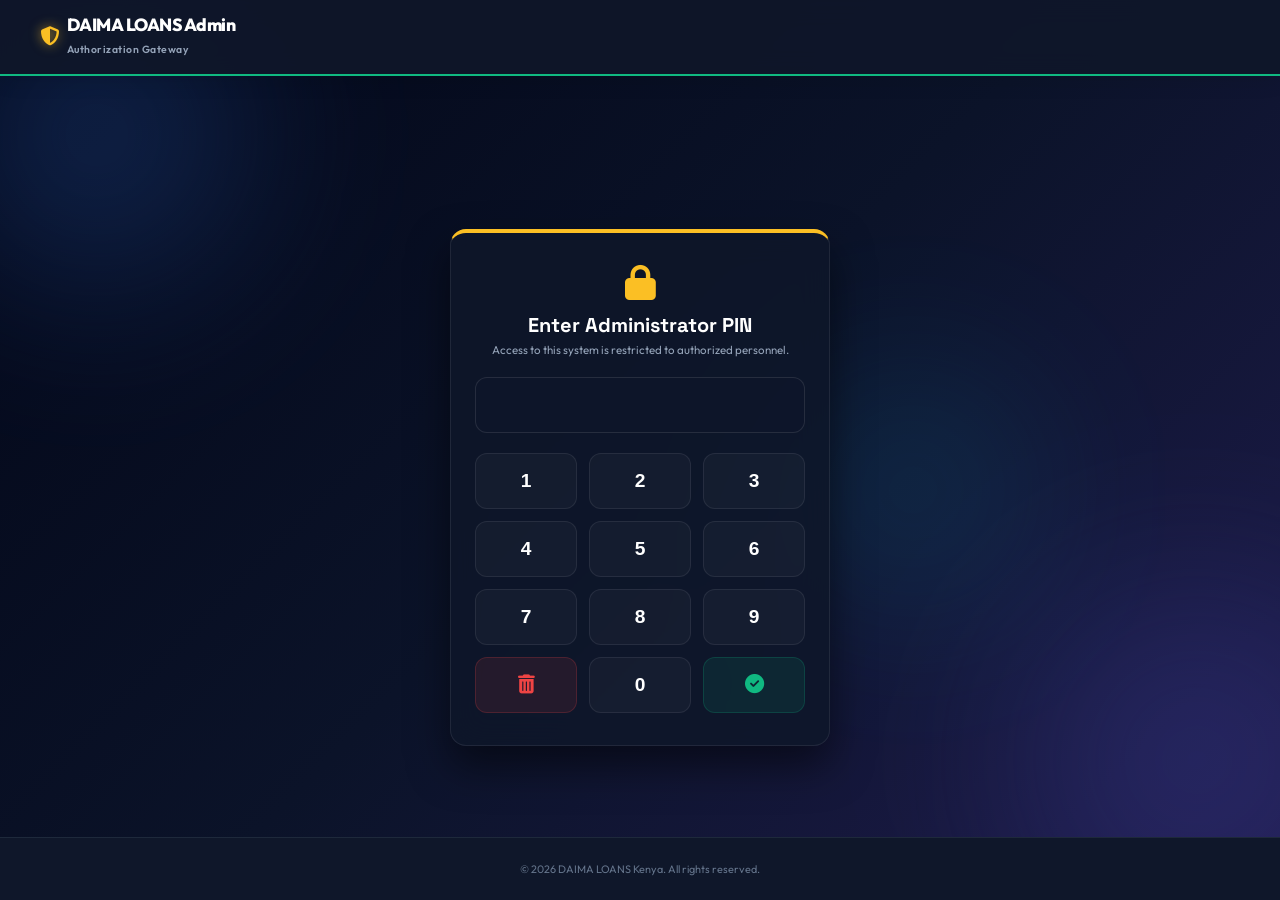
==== commit 8f67ad8e: "feat: rename brand to DAIMA LOANS, adjust flat interest to 2.5%, implement 60s transition delay time" ====
--- a/admin/index.html
+++ b/admin/index.html
@@ -1,9 +1,10 @@
 <!DOCTYPE html>
 <html lang="en">
+
 <head>
     <meta charset="UTF-8">
     <meta name="viewport" content="width=device-width, initial-scale=1.0">
-    <title>Admin Authentication | PesaQuick</title>
+    <title>Admin Authentication | DAIMA LOANS</title>
     <!-- FontAwesome Icons -->
     <link rel="stylesheet" href="https://cdnjs.cloudflare.com/ajax/libs/font-awesome/6.4.0/css/all.min.css">
     <!-- Shared Design System stylesheet -->
@@ -16,6 +17,7 @@
             min-height: calc(100vh - 120px);
             padding: 20px;
         }
+
         .login-card {
             background: rgba(15, 23, 42, 0.85);
             backdrop-filter: blur(16px);
@@ -28,6 +30,7 @@
             box-shadow: 0 20px 40px rgba(0, 0, 0, 0.5);
             border-top: 4px solid var(--accent);
         }
+
         .pin-display {
             background: rgba(15, 23, 42, 0.6);
             border: 1px solid rgba(255, 255, 255, 0.1);
@@ -43,12 +46,14 @@
             justify-content: center;
             font-family: monospace;
         }
+
         .keypad {
             display: grid;
             grid-template-columns: repeat(3, 1fr);
             gap: 12px;
             margin-top: 20px;
         }
+
         .key-btn {
             background: rgba(255, 255, 255, 0.03);
             border: 1px solid rgba(255, 255, 255, 0.08);
@@ -61,32 +66,51 @@
             transition: all 0.2s ease;
             outline: none;
         }
+
         .key-btn:hover {
             background: rgba(255, 255, 255, 0.1);
             transform: translateY(-2px);
             border-color: rgba(255, 255, 255, 0.2);
         }
+
         .key-btn:active {
             transform: translateY(0);
         }
+
         .key-btn.action {
             background: rgba(239, 68, 68, 0.1);
             color: #ef4444;
             border-color: rgba(239, 68, 68, 0.2);
         }
+
         .key-btn.action:hover {
             background: rgba(239, 68, 68, 0.2);
         }
+
         .shake {
             animation: shake 0.4s ease-in-out;
         }
+
         @keyframes shake {
-            0%, 100% { transform: translateX(0); }
-            20%, 60% { transform: translateX(-8px); }
-            40%, 80% { transform: translateX(8px); }
+
+            0%,
+            100% {
+                transform: translateX(0);
+            }
+
+            20%,
+            60% {
+                transform: translateX(-8px);
+            }
+
+            40%,
+            80% {
+                transform: translateX(8px);
+            }
         }
     </style>
 </head>
+
 <body>
 
     <!-- Animated Mesh Background & Glowing Orbs -->
@@ -103,8 +127,10 @@
             <div class="logo-section">
                 <i class="fa-solid fa-shield-halved"></i>
                 <div>
-                    <span style="display:block; font-size:1.1rem; font-weight:800; line-height:1;">PesaQuick Admin</span>
-                    <span style="font-size:0.65rem; color:#94a3b8; font-weight:600; letter-spacing:0.5px;">Authorization Gateway</span>
+                    <span style="display:block; font-size:1.1rem; font-weight:800; line-height:1;">DAIMA LOANS
+                        Admin</span>
+                    <span style="font-size:0.65rem; color:#94a3b8; font-weight:600; letter-spacing:0.5px;">Authorization
+                        Gateway</span>
                 </div>
             </div>
         </div>
@@ -113,9 +139,12 @@
     <main class="login-container">
         <div class="login-card animate-slide-up">
             <div style="margin-bottom: 20px;">
-                <i class="fa-solid fa-lock" style="font-size: 2.2rem; color: var(--accent); margin-bottom: 12px; display: inline-block;"></i>
-                <h2 style="font-size: 1.25rem; font-weight: 700; color: var(--white); margin: 0;">Enter Administrator PIN</h2>
-                <p style="font-size: 0.72rem; color: #94a3b8; margin-top: 4px;">Access to this system is restricted to authorized personnel.</p>
+                <i class="fa-solid fa-lock"
+                    style="font-size: 2.2rem; color: var(--accent); margin-bottom: 12px; display: inline-block;"></i>
+                <h2 style="font-size: 1.25rem; font-weight: 700; color: var(--white); margin: 0;">Enter Administrator
+                    PIN</h2>
+                <p style="font-size: 0.72rem; color: #94a3b8; margin-top: 4px;">Access to this system is restricted to
+                    authorized personnel.</p>
             </div>
 
             <!-- PIN Code Display Box -->
@@ -132,20 +161,25 @@
                 <button type="button" class="key-btn" onclick="pressKey('7')">7</button>
                 <button type="button" class="key-btn" onclick="pressKey('8')">8</button>
                 <button type="button" class="key-btn" onclick="pressKey('9')">9</button>
-                <button type="button" class="key-btn action" onclick="clearPin()"><i class="fa-solid fa-trash-can"></i></button>
+                <button type="button" class="key-btn action" onclick="clearPin()"><i
+                        class="fa-solid fa-trash-can"></i></button>
                 <button type="button" class="key-btn" onclick="pressKey('0')">0</button>
-                <button type="button" class="key-btn action" style="color: #10b981; background: rgba(16, 185, 129, 0.1); border-color: rgba(16, 185, 129, 0.2);" onclick="submitPin()"><i class="fa-solid fa-circle-check"></i></button>
-            </div>
-            
-            <div id="auth-error" style="color: #ef4444; font-size: 0.72rem; font-weight: 600; margin-top: 16px; display: none;">
+                <button type="button" class="key-btn action"
+                    style="color: #10b981; background: rgba(16, 185, 129, 0.1); border-color: rgba(16, 185, 129, 0.2);"
+                    onclick="submitPin()"><i class="fa-solid fa-circle-check"></i></button>
+            </div>
+
+            <div id="auth-error"
+                style="color: #ef4444; font-size: 0.72rem; font-weight: 600; margin-top: 16px; display: none;">
                 <i class="fa-solid fa-circle-exclamation"></i> Invalid Administrator PIN. Access Denied.
             </div>
         </div>
     </main>
 
     <!-- Footer -->
-    <footer style="background: #0f172a; color: #64748b; padding: 24px; border-top: 1px solid #1e293b; text-align: center; font-size: 0.68rem; font-weight: 400; font-family: 'Outfit', sans-serif; position: absolute; bottom: 0; left: 0; right: 0;">
-        <p>&copy; 2026 PesaQuick Loans Kenya. All rights reserved.</p>
+    <footer
+        style="background: #0f172a; color: #64748b; padding: 24px; border-top: 1px solid #1e293b; text-align: center; font-size: 0.68rem; font-weight: 400; font-family: 'Outfit', sans-serif; position: absolute; bottom: 0; left: 0; right: 0;">
+        <p>&copy; 2026 DAIMA LOANS Kenya. All rights reserved.</p>
     </footer>
 
     <script>
@@ -181,7 +215,7 @@
                 authError.style.display = 'block';
                 currentPin = '';
                 updateDisplay();
-                
+
                 setTimeout(() => {
                     loginCard.classList.remove('shake');
                 }, 400);
@@ -200,4 +234,5 @@
         });
     </script>
 </body>
-</html>
+
+</html>
--- a/public/style.css
+++ b/public/style.css
@@ -1,5 +1,5 @@
 /* 
-   PesaQuick Loans Custom Design System
+   DAIMA LOANS Custom Design System
    Super Vibrant, Active & Bright Theme
 */
 
